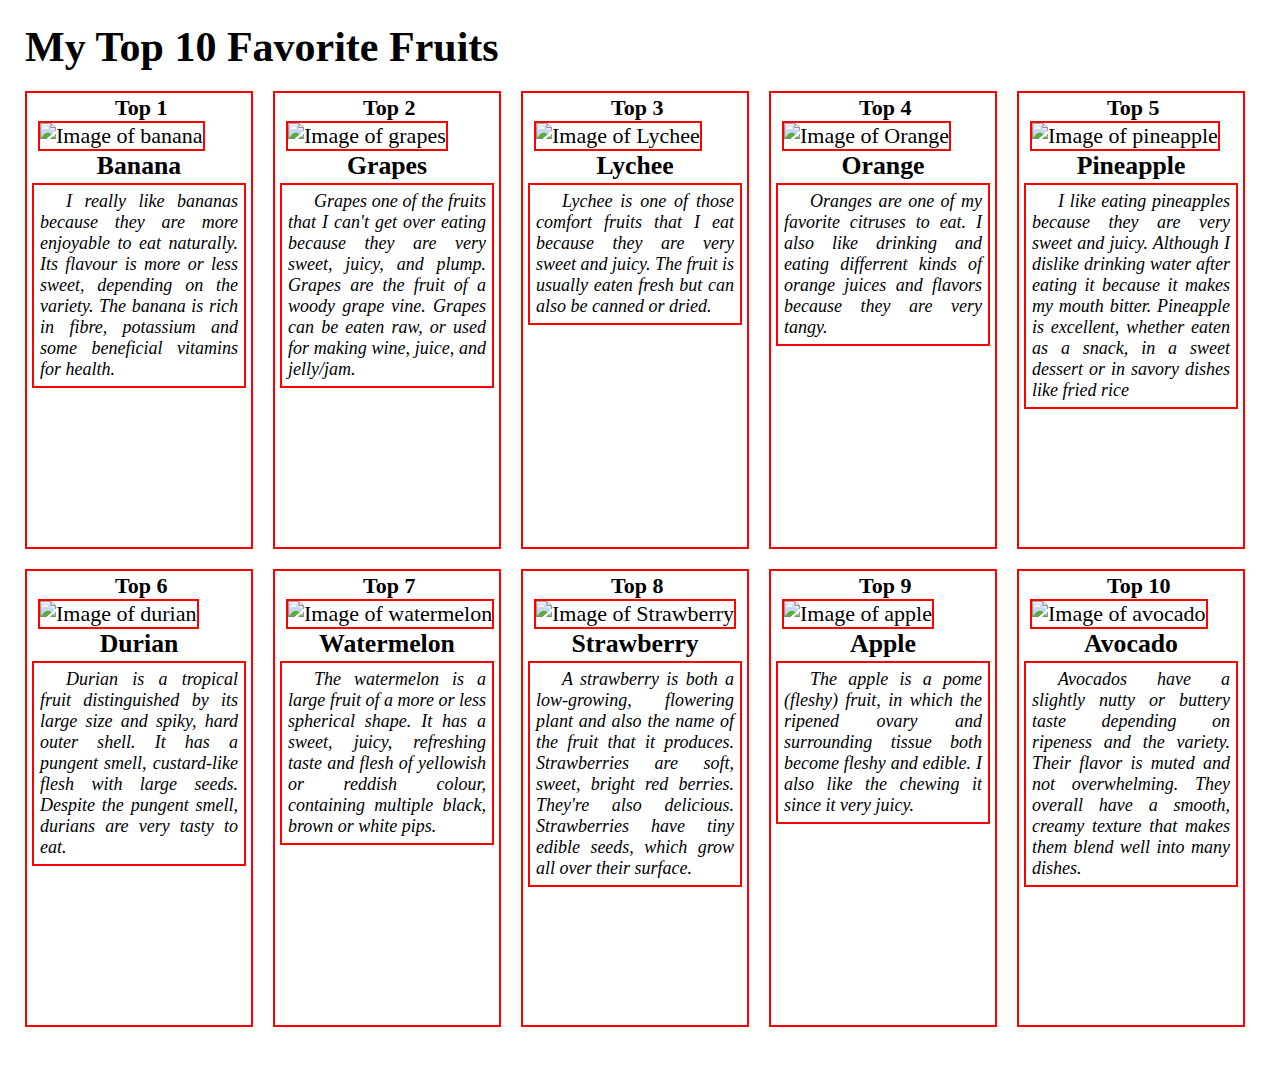
==== LT3/index.html @ 0df1e7f6 "Create index.html" ====
<!DOCTYPE html>
<html>
    <head>
        <title>Learning Task 3</title>
        <style>
            body{
                background-image: url(Fruit\ Background.jpg);
                background-repeat: no-repeat;
                background-attachment: fixed;
                background-position: center;
                background-size: cover;
            }
            #wrapper {
                width: 1250px;
				height: 1050px;
				padding: 5px;
                margin: auto;
                float: center;
            }
            #wrapper #h1 {
                padding: 10px;
                font-size: 42px;
                font-weight: bold;
            }
            img {
                margin-left: 9px;
                border: 2px solid red;
            }
            b {
                margin-left: 86px;
                text-align: center;
            }
            h3 {
                margin: auto;
                text-align: center;
            }
            p {
                font-style: italic;
                font-size: 18px;
                text-align: justify;
                text-indent: 26px;
                padding: 6px;
                margin:auto;
                margin-top: 2px;
                width: 90%;
                border: 2px solid red;
                background-color: white;
            }
           #wrapper #rectangle-one, 
           #wrapper #rectangle-two, 
           #wrapper #rectangle-three, 
           #wrapper #rectangle-four, 
           #wrapper #rectangle-five, 
           #wrapper #rectangle-six, 
           #wrapper #rectangle-seven, 
           #wrapper #rectangle-eight, 
           #wrapper #rectangle-nine, 
           #wrapper #rectangle-ten {
                width: 220px;
				height: 450px;
				padding: 2px;
				border: 2px solid red;
                margin: 10px;
				float: left;
				font-size: 22px;
           }
        </style>
    </head>
    <body>
        <div id="wrapper">
            <div id="h1">My Top 10 Favorite Fruits</div> 
            <div id="rectangle-one"><b>Top 1</b>
                <td><img src="Banana.jpg" title="Delicious Banana" alt="Image of banana" width="200" height="160"/></td>
                <h3>Banana</h3>
                <p>I really like bananas because they are more enjoyable to eat naturally.  Its flavour is more or less sweet, depending on the variety. The banana is rich in fibre, potassium and some beneficial vitamins for health.</p>
                </div>
            <div id="rectangle-two"><b>Top 2</b>
                <td><img src="grapes.jpg" title="Delicious Grapes" alt="Image of grapes" width="200" height="160"/></td>
                <h3>Grapes</h3>
                <p>Grapes one of the fruits that I can't get over eating because they are very sweet, juicy, and plump. Grapes are the fruit of a woody grape vine. Grapes can be eaten raw, or used for making wine, juice, and jelly/jam.</p>
                </div>
            <div id="rectangle-three"><b>Top 3</b>
                <td><img src="Lychee.jpg" title="Delicious Lychee" alt="Image of Lychee" width="200" height="160"/></td>
                <h3>Lychee</h3>
                <p>Lychee is one of those comfort fruits that I eat because they are very sweet and juicy. The fruit is usually eaten fresh but can also be canned or dried.</p>
                </div>
            <div id="rectangle-four"><b>Top 4</b>
                <td><img src="Orange.jpg" title="Delicious Orange" alt="Image of Orange" width="200" height="160"/></td>
                <h3>Orange</h3>
                <p>Oranges are one of my favorite citruses to eat. I also like drinking and eating differrent kinds of orange juices and flavors because they are very tangy.</p>
                </div>
            <div id="rectangle-five"><b>Top 5</b>
                <td><img src="pineapple.jpg" title="Delicious Pineapple" alt="Image of pineapple" width="200" height="160"/></td>
                <h3>Pineapple</h3>
                <p>I like eating pineapples because they are very sweet and juicy. Although I dislike drinking water after eating it because it makes my mouth bitter. Pineapple is excellent, whether eaten as a snack, in a sweet dessert or in savory dishes like fried rice</p>
                </div>
            <div id="rectangle-six"><b>Top 6</b>
                <td><img src="durian.jpg" title="Delicious Durian" alt="Image of durian" width="200" height="160"/></td>
                <h3>Durian</h3>
                <p>Durian is a tropical fruit distinguished by its large size and spiky, hard outer shell. It has a pungent smell, custard-like flesh with large seeds. Despite the pungent smell, durians are very tasty to eat.</p>
                </div>
            <div id="rectangle-seven"><b>Top 7</b>
                <td><img src="watermelon.jpg" title="Delicious Watermelon" alt="Image of watermelon" width="200" height="160"/></td>
                <h3>Watermelon</h3>
                <p>The watermelon is a large fruit of a more or less spherical shape. It has a sweet, juicy, refreshing taste and flesh of yellowish or reddish colour, containing multiple black, brown or white pips.</p>
            </div>
            <div id="rectangle-eight"><b>Top 8</b>
                <td><img src="strawberry.jpg" title="Delicious Strawberry" alt="Image of Strawberry" width="200" height="160"/></td>
                <h3>Strawberry</h3>
                <p>A strawberry is both a low-growing, flowering plant and also the name of the fruit that it produces. Strawberries are soft, sweet, bright red berries. They're also delicious. Strawberries have tiny edible seeds, which grow all over their surface.</p>
                </div>
            <div id="rectangle-nine"><b>Top 9</b>
                <td><img src="apple.jpg" title="Delicious Apple" alt="Image of apple" width="200" height="160"/></td>
                <h3>Apple</h3>
                <p>The apple is a pome (fleshy) fruit, in which the ripened ovary and surrounding tissue both become fleshy and edible. I also like the chewing it since it very juicy.</p>
                </div>
            <div id="rectangle-ten"><b>Top 10</b>
                <td><img src="avocado.jpg" title="Delicious Avocado" alt="Image of avocado" width="200" height="160"/></td>
                <h3>Avocado</h3>
                <p>Avocados have a slightly nutty or buttery taste depending on ripeness and the variety. Their flavor is muted and not overwhelming. They overall have a smooth, creamy texture that makes them blend well into many dishes.</p>
                </div>
        </div>
    </body>
</html>
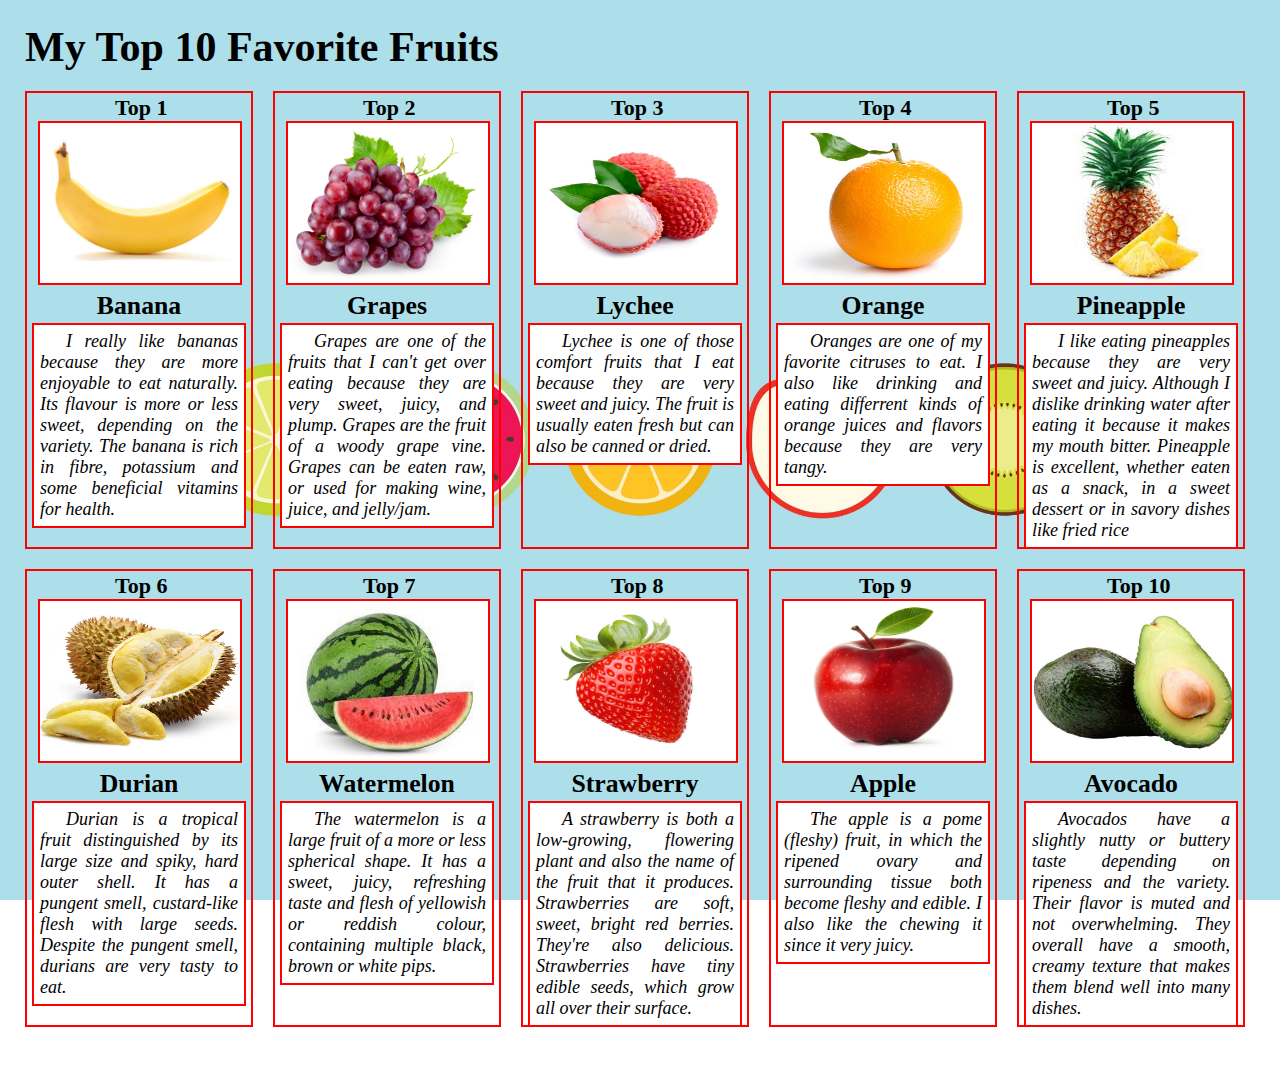
==== commit 0b446104: "Update index.html" ====
--- a/LT3/index.html
+++ b/LT3/index.html
@@ -77,7 +77,7 @@
             <div id="rectangle-two"><b>Top 2</b>
                 <td><img src="grapes.jpg" title="Delicious Grapes" alt="Image of grapes" width="200" height="160"/></td>
                 <h3>Grapes</h3>
-                <p>Grapes one of the fruits that I can't get over eating because they are very sweet, juicy, and plump. Grapes are the fruit of a woody grape vine. Grapes can be eaten raw, or used for making wine, juice, and jelly/jam.</p>
+                <p>Grapes are one of the fruits that I can't get over eating because they are very sweet, juicy, and plump. Grapes are the fruit of a woody grape vine. Grapes can be eaten raw, or used for making wine, juice, and jelly/jam.</p>
                 </div>
             <div id="rectangle-three"><b>Top 3</b>
                 <td><img src="Lychee.jpg" title="Delicious Lychee" alt="Image of Lychee" width="200" height="160"/></td>
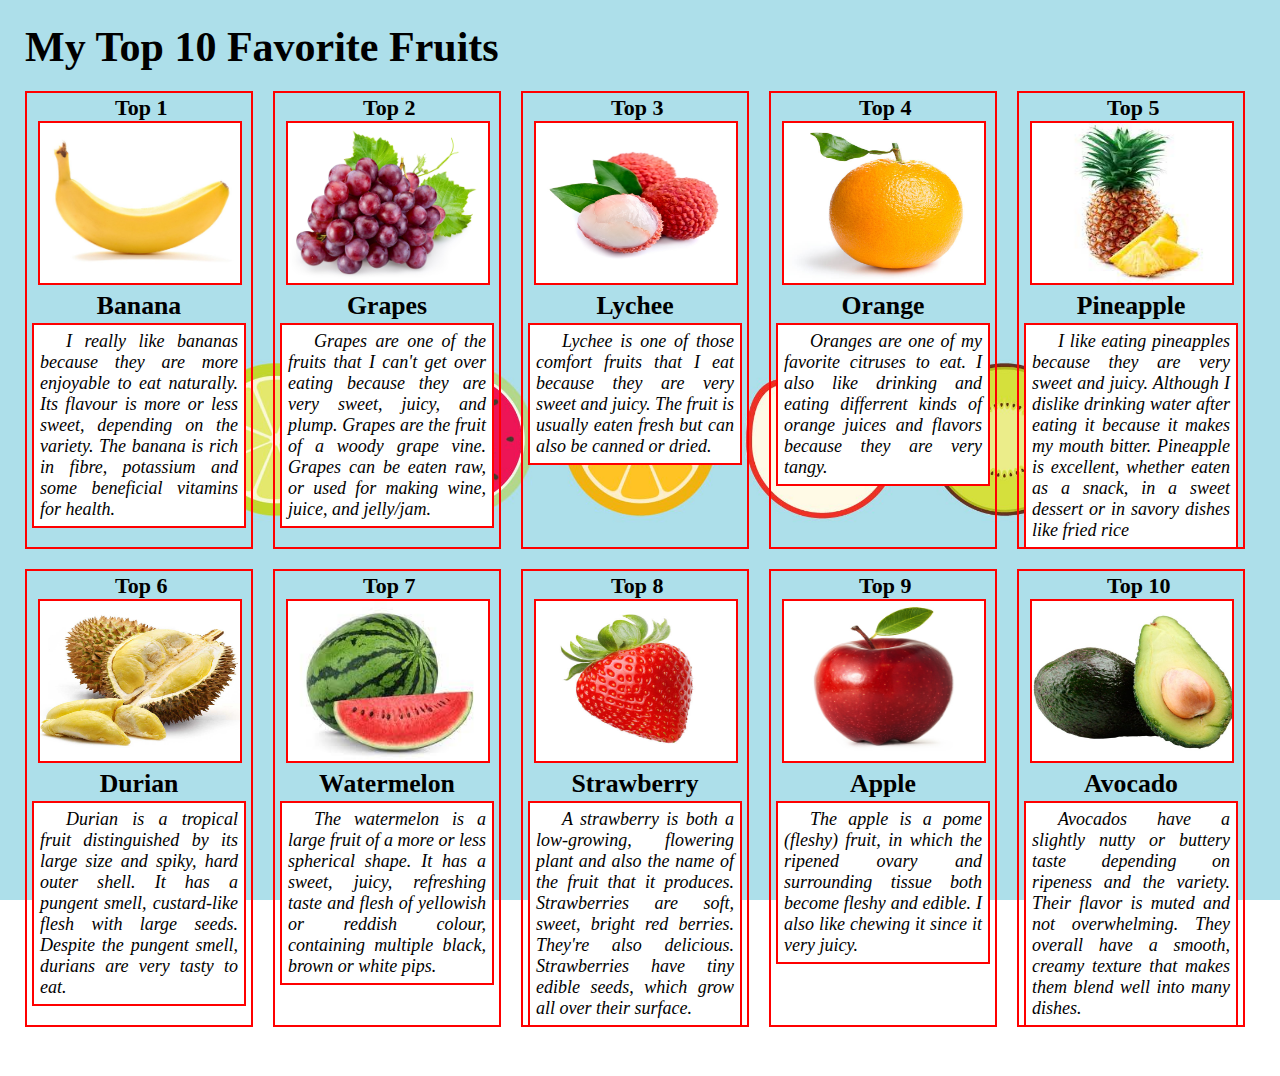
==== commit 2f329e09: "Update index.html" ====
--- a/LT3/index.html
+++ b/LT3/index.html
@@ -112,7 +112,7 @@
             <div id="rectangle-nine"><b>Top 9</b>
                 <td><img src="apple.jpg" title="Delicious Apple" alt="Image of apple" width="200" height="160"/></td>
                 <h3>Apple</h3>
-                <p>The apple is a pome (fleshy) fruit, in which the ripened ovary and surrounding tissue both become fleshy and edible. I also like the chewing it since it very juicy.</p>
+                <p>The apple is a pome (fleshy) fruit, in which the ripened ovary and surrounding tissue both become fleshy and edible. I also like chewing it since it very juicy.</p>
                 </div>
             <div id="rectangle-ten"><b>Top 10</b>
                 <td><img src="avocado.jpg" title="Delicious Avocado" alt="Image of avocado" width="200" height="160"/></td>
